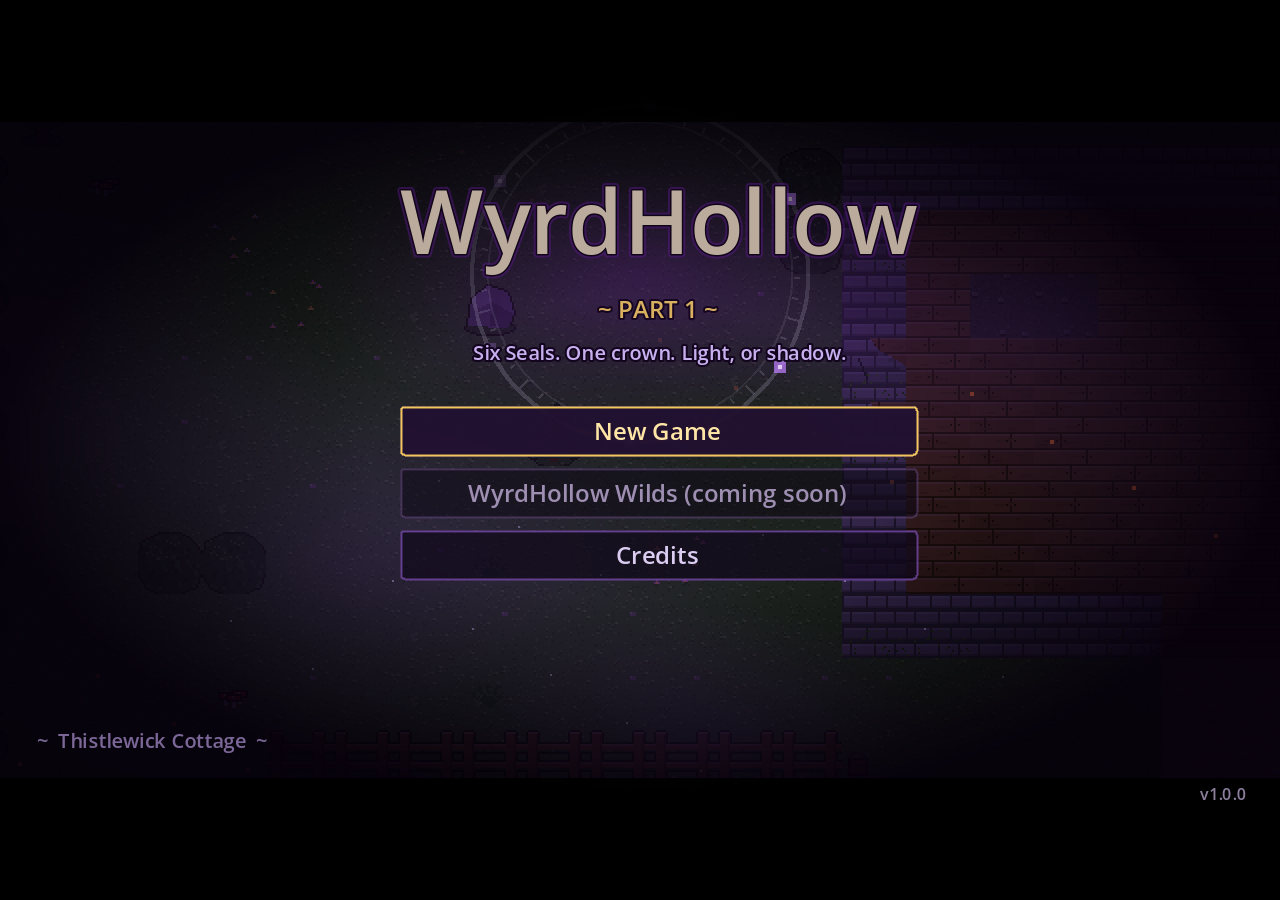
==== play/index.html @ 9dd9831a "iPhone: Add to Home Screen card for full screen" ====
<!DOCTYPE html>
<html lang="en">
	<head>
		<meta charset="utf-8">
		<meta name="viewport" content="width=device-width, user-scalable=no, initial-scale=1.0">
		<title>WyrdHollow</title>
		<style>
html, body, #canvas {
	margin: 0;
	padding: 0;
	border: 0;
}

body {
	color: white;
	background-color: black;
	overflow: hidden;
	touch-action: none;
}

#canvas {
	display: block;
}

#canvas:focus {
	outline: none;
}

#status, #status-splash, #status-progress {
	position: absolute;
	left: 0;
	right: 0;
}

#status, #status-splash {
	top: 0;
	bottom: 0;
}

#status {
	background-color: #242424;
	display: flex;
	flex-direction: column;
	justify-content: center;
	align-items: center;
	visibility: hidden;
}

#status-splash {
	max-height: 100%;
	max-width: 100%;
	margin: auto;
}

#status-splash.show-image--false {
	display: none;
}

#status-splash.fullsize--true {
	height: 100%;
	width: 100%;
	object-fit: contain;
}

#status-splash.use-filter--false {
	image-rendering: pixelated;
}

#status-progress, #status-notice {
	display: none;
}

#status-progress {
	bottom: 10%;
	width: 50%;
	margin: 0 auto;
}

#status-notice {
	background-color: #5b3943;
	border-radius: 0.5rem;
	border: 1px solid #9b3943;
	color: #e0e0e0;
	font-family: 'Noto Sans', 'Droid Sans', Arial, sans-serif;
	line-height: 1.3;
	margin: 0 2rem;
	overflow: hidden;
	padding: 1rem;
	text-align: center;
	z-index: 1;
}
		</style>
		<link id="-gd-engine-icon" rel="icon" type="image/png" href="index.icon.png" />
<link rel="apple-touch-icon" href="index.apple-touch-icon.png"/>
<link rel="manifest" href="index.manifest.json">
<meta name='viewport' content='width=device-width, user-scalable=no, initial-scale=1.0, viewport-fit=cover'><meta name='apple-mobile-web-app-capable' content='yes'><meta name='mobile-web-app-capable' content='yes'><meta name='apple-mobile-web-app-status-bar-style' content='black-translucent'><meta name='apple-mobile-web-app-title' content='WyrdHollow'><style>body{background:#07040c}#rotate{display:none;position:fixed;inset:0;z-index:99;background:#07040c;color:#efe8ff;font:600 18px system-ui,sans-serif;align-items:center;justify-content:center;text-align:center;padding:24px;line-height:1.5}#rotate b{display:block;font-size:44px;color:#ffcf5a}@media (orientation:portrait) and (pointer:coarse){#rotate{display:flex}}#ioscard{position:fixed;inset:0;z-index:100;background:radial-gradient(circle at 50% 30%,#241536,#07040c 70%);color:#efe8ff;display:flex;align-items:center;justify-content:center;padding:16px;overflow:auto;font:15px/1.45 system-ui,sans-serif}#ioscard .c{max-width:520px;width:100%}#ioscard h2{margin:0 0 6px;font:700 22px Georgia,serif;color:#ffcf5a;text-align:center}#ioscard .s{margin:0 0 10px;color:#cfc6e6;text-align:center}#ioscard ol{margin:0 0 10px;padding-left:22px}#ioscard li{margin:6px 0}#ioscard b{color:#fff3c4}#ioscard .n{margin:0 0 12px;font-size:12px;color:#a99fc2;text-align:center}#ioscard button{display:block;margin:0 auto;background:transparent;color:#efe8ff;border:1px solid #a99fc2;border-radius:999px;padding:9px 18px;font:600 14px system-ui,sans-serif}</style><script>(function(){var ios=/iPhone|iPad|iPod/.test(navigator.userAgent)||(navigator.platform==='MacIntel'&&navigator.maxTouchPoints>1);var app=navigator.standalone||matchMedia('(display-mode: fullscreen), (display-mode: standalone)').matches;var seen=false;try{seen=sessionStorage.getItem('wh_ios_card')==='1';}catch(e){}addEventListener('DOMContentLoaded',function(){var d=document.createElement('div');d.id='rotate';d.innerHTML='<div><b>&#8635;</b>Turn your phone sideways to play WyrdHollow</div>';document.body.appendChild(d);if(ios&&!app&&!seen){var k=document.createElement('div');k.id='ioscard';k.innerHTML='<div class=c><h2>Play WyrdHollow full screen</h2><p class=s>iPhones only show web games inside Safari. Add WyrdHollow to your Home Screen and it opens like an app: full screen, no browser.</p><ol><li>Tap the <b>Share</b> button (the square with an arrow pointing up) (on newer iPhones it is inside the <b>&#8226;&#8226;&#8226;</b> menu).</li><li>Choose <b>Add to Home Screen</b>, then <b>Add</b>.</li><li>Open <b>WyrdHollow</b> from your Home Screen and turn your phone sideways.</li></ol><p class=n>Games saved here in Safari stay in Safari; the Home Screen app keeps its own saves.</p><button id=iosgo>Play here in Safari instead</button></div>';document.body.appendChild(k);['touchstart','touchmove','touchend'].forEach(function(t){k.addEventListener(t,function(e){e.stopPropagation();},{passive:true});});document.getElementById('iosgo').addEventListener('click',function(){k.remove();try{sessionStorage.setItem('wh_ios_card','1');}catch(e){}});}});function full(){var e=document.documentElement;if(!document.fullscreenElement&&e.requestFullscreen){e.requestFullscreen({navigationUI:'hide'}).then(function(){if(screen.orientation&&screen.orientation.lock){screen.orientation.lock('landscape').catch(function(){});}}).catch(function(){});}}if(!ios){addEventListener('touchend',full,{passive:true});addEventListener('click',function(){if(matchMedia('(pointer:coarse)').matches){full();}});}})();</script>
	</head>
	<body>
		<canvas id="canvas">
			Your browser does not support the canvas tag.
		</canvas>

		<noscript>
			Your browser does not support JavaScript.
		</noscript>

		<div id="status">
			<img id="status-splash" class="show-image--true fullsize--true use-filter--true" src="index.png" alt="">
			<progress id="status-progress"></progress>
			<div id="status-notice"></div>
		</div>

		<script src="index.js"></script>
		<script>
const GODOT_CONFIG = {"args":[],"canvasResizePolicy":2,"emscriptenPoolSize":8,"ensureCrossOriginIsolationHeaders":false,"executable":"index","experimentalVK":true,"fileSizes":{"index.pck":4918528,"index.wasm":39514754},"focusCanvas":true,"gdextensionLibs":[],"godotPoolSize":4,"serviceWorker":"index.service.worker.js"};
const GODOT_THREADS_ENABLED = false;
const engine = new Engine(GODOT_CONFIG);

(function () {
	const statusOverlay = document.getElementById('status');
	const statusProgress = document.getElementById('status-progress');
	const statusNotice = document.getElementById('status-notice');

	let initializing = true;
	let statusMode = '';

	function setStatusMode(mode) {
		if (statusMode === mode || !initializing) {
			return;
		}
		if (mode === 'hidden') {
			statusOverlay.remove();
			initializing = false;
			return;
		}
		statusOverlay.style.visibility = 'visible';
		statusProgress.style.display = mode === 'progress' ? 'block' : 'none';
		statusNotice.style.display = mode === 'notice' ? 'block' : 'none';
		statusMode = mode;
	}

	function setStatusNotice(text) {
		while (statusNotice.lastChild) {
			statusNotice.removeChild(statusNotice.lastChild);
		}
		const lines = text.split('\n');
		lines.forEach((line) => {
			statusNotice.appendChild(document.createTextNode(line));
			statusNotice.appendChild(document.createElement('br'));
		});
	}

	function displayFailureNotice(err) {
		console.error(err);
		if (err instanceof Error) {
			setStatusNotice(err.message);
		} else if (typeof err === 'string') {
			setStatusNotice(err);
		} else {
			setStatusNotice('An unknown error occurred.');
		}
		setStatusMode('notice');
		initializing = false;
	}

	const missing = Engine.getMissingFeatures({
		threads: GODOT_THREADS_ENABLED,
	});

	if (missing.length !== 0) {
		if (GODOT_CONFIG['serviceWorker'] && GODOT_CONFIG['ensureCrossOriginIsolationHeaders'] && 'serviceWorker' in navigator) {
			let serviceWorkerRegistrationPromise;
			try {
				serviceWorkerRegistrationPromise = navigator.serviceWorker.getRegistration();
			} catch (err) {
				serviceWorkerRegistrationPromise = Promise.reject(new Error('Service worker registration failed.'));
			}
			// There's a chance that installing the service worker would fix the issue
			Promise.race([
				serviceWorkerRegistrationPromise.then((registration) => {
					if (registration != null) {
						return Promise.reject(new Error('Service worker already exists.'));
					}
					return registration;
				}).then(() => engine.installServiceWorker()),
				// For some reason, `getRegistration()` can stall
				new Promise((resolve) => {
					setTimeout(() => resolve(), 2000);
				}),
			]).then(() => {
				// Reload if there was no error.
				window.location.reload();
			}).catch((err) => {
				console.error('Error while registering service worker:', err);
			});
		} else {
			// Display the message as usual
			const missingMsg = 'Error\nThe following features required to run Godot projects on the Web are missing:\n';
			displayFailureNotice(missingMsg + missing.join('\n'));
		}
	} else {
		setStatusMode('progress');
		engine.startGame({
			'onProgress': function (current, total) {
				if (current > 0 && total > 0) {
					statusProgress.value = current;
					statusProgress.max = total;
				} else {
					statusProgress.removeAttribute('value');
					statusProgress.removeAttribute('max');
				}
			},
		}).then(() => {
			setStatusMode('hidden');
		}, displayFailureNotice);
	}
}());
		</script>
	</body>
</html>
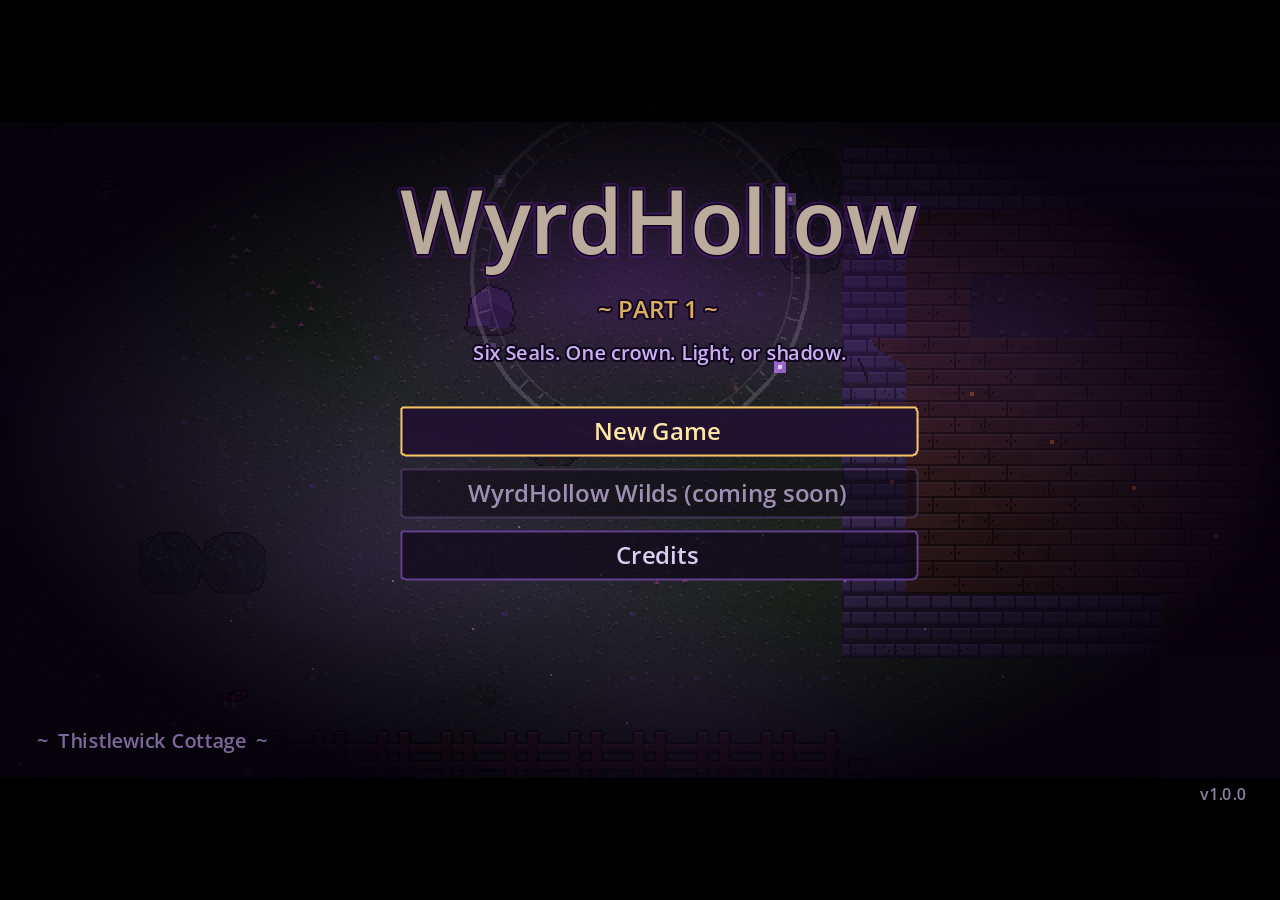
==== commit 15468ec6: "Bigger, easier touch buttons" ====
--- a/play/index.html
+++ b/play/index.html
@@ -112,7 +112,7 @@
 
 		<script src="index.js"></script>
 		<script>
-const GODOT_CONFIG = {"args":[],"canvasResizePolicy":2,"emscriptenPoolSize":8,"ensureCrossOriginIsolationHeaders":false,"executable":"index","experimentalVK":true,"fileSizes":{"index.pck":4918528,"index.wasm":39514754},"focusCanvas":true,"gdextensionLibs":[],"godotPoolSize":4,"serviceWorker":"index.service.worker.js"};
+const GODOT_CONFIG = {"args":[],"canvasResizePolicy":2,"emscriptenPoolSize":8,"ensureCrossOriginIsolationHeaders":false,"executable":"index","experimentalVK":true,"fileSizes":{"index.pck":4918848,"index.wasm":39514754},"focusCanvas":true,"gdextensionLibs":[],"godotPoolSize":4,"serviceWorker":"index.service.worker.js"};
 const GODOT_THREADS_ENABLED = false;
 const engine = new Engine(GODOT_CONFIG);
 
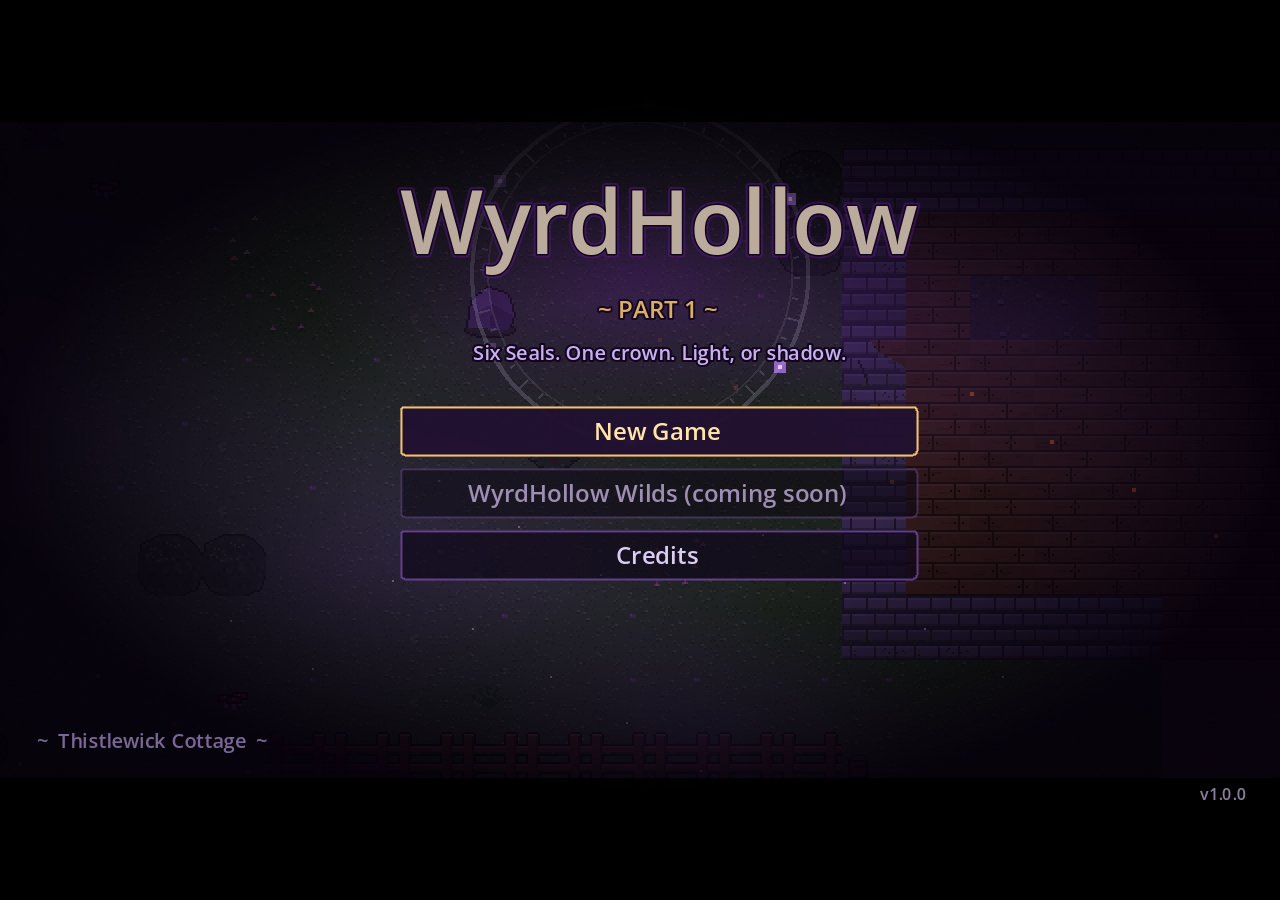
==== commit d68cdb52: "Phones: Pip's tips sit below the top buttons" ====
--- a/play/index.html
+++ b/play/index.html
@@ -112,7 +112,7 @@
 
 		<script src="index.js"></script>
 		<script>
-const GODOT_CONFIG = {"args":[],"canvasResizePolicy":2,"emscriptenPoolSize":8,"ensureCrossOriginIsolationHeaders":false,"executable":"index","experimentalVK":true,"fileSizes":{"index.pck":4918848,"index.wasm":39514754},"focusCanvas":true,"gdextensionLibs":[],"godotPoolSize":4,"serviceWorker":"index.service.worker.js"};
+const GODOT_CONFIG = {"args":[],"canvasResizePolicy":2,"emscriptenPoolSize":8,"ensureCrossOriginIsolationHeaders":false,"executable":"index","experimentalVK":true,"fileSizes":{"index.pck":27547948,"index.wasm":39514754},"focusCanvas":true,"gdextensionLibs":[],"godotPoolSize":4,"serviceWorker":"index.service.worker.js"};
 const GODOT_THREADS_ENABLED = false;
 const engine = new Engine(GODOT_CONFIG);
 
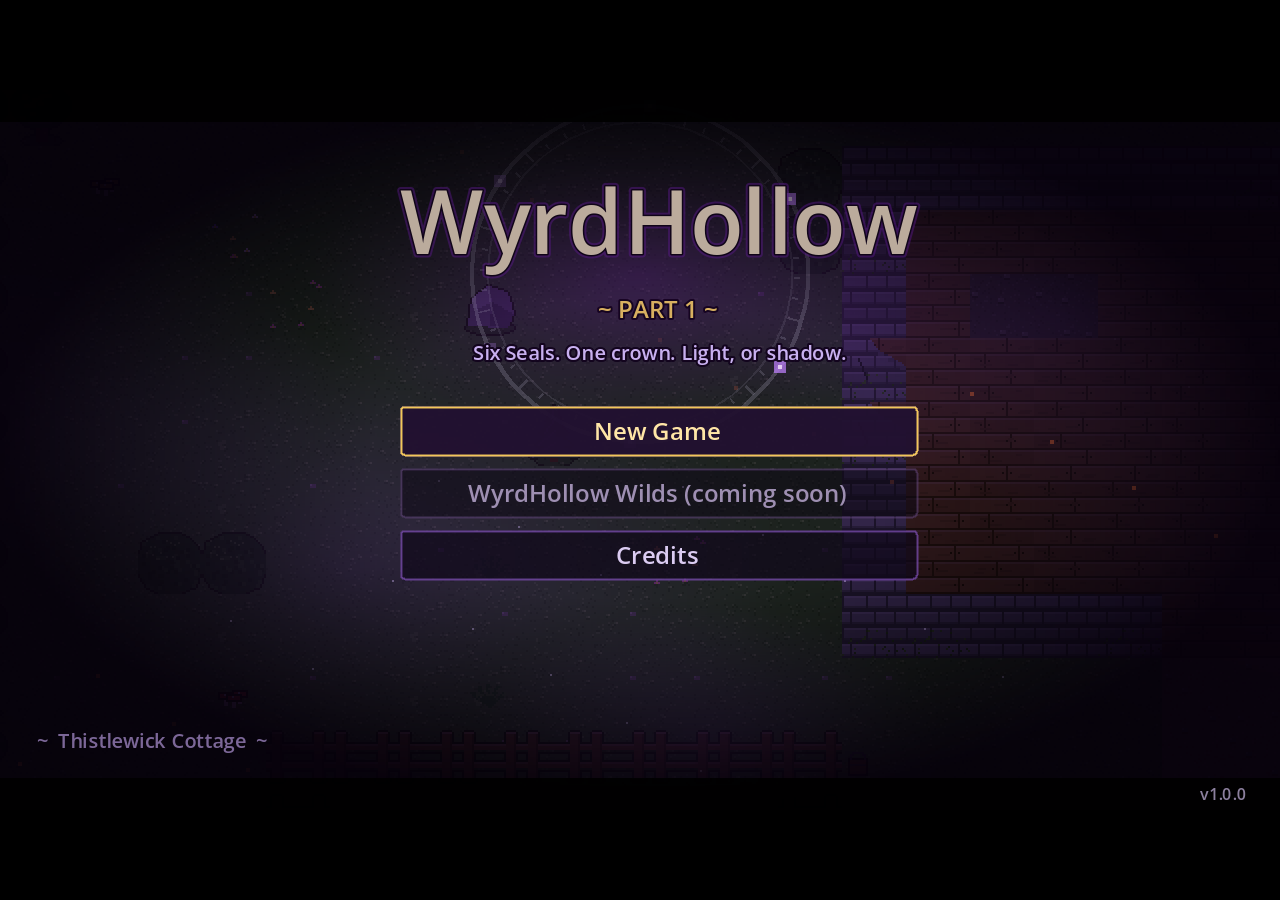
==== commit 0ba359b7: "Game update: visitors from beyond the valley (Veilborn, Thornkin, Astralyn, Hollowed, a Shadowborn c" ====
--- a/play/index.html
+++ b/play/index.html
@@ -112,7 +112,7 @@
 
 		<script src="index.js"></script>
 		<script>
-const GODOT_CONFIG = {"args":[],"canvasResizePolicy":2,"emscriptenPoolSize":8,"ensureCrossOriginIsolationHeaders":false,"executable":"index","experimentalVK":true,"fileSizes":{"index.pck":27547948,"index.wasm":39514754},"focusCanvas":true,"gdextensionLibs":[],"godotPoolSize":4,"serviceWorker":"index.service.worker.js"};
+const GODOT_CONFIG = {"args":[],"canvasResizePolicy":2,"emscriptenPoolSize":8,"ensureCrossOriginIsolationHeaders":false,"executable":"index","experimentalVK":true,"fileSizes":{"index.pck":5502728,"index.wasm":39514754},"focusCanvas":true,"gdextensionLibs":[],"godotPoolSize":4,"serviceWorker":"index.service.worker.js"};
 const GODOT_THREADS_ENABLED = false;
 const engine = new Engine(GODOT_CONFIG);
 
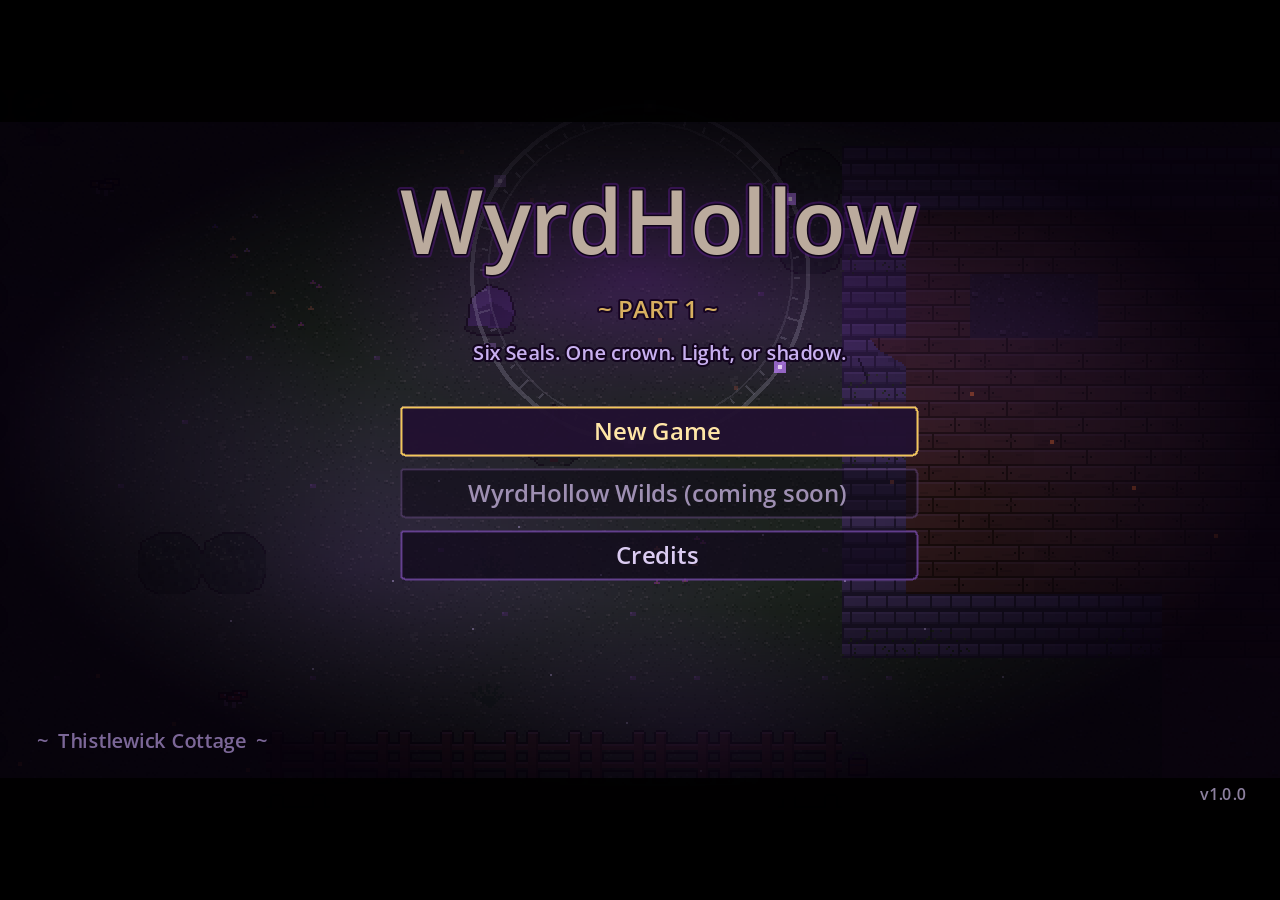
==== commit 61a03dd8: "Game update: painted portraits and detailed sprites for the five visitors, redrawn objects, gentler " ====
--- a/play/index.html
+++ b/play/index.html
@@ -112,7 +112,7 @@
 
 		<script src="index.js"></script>
 		<script>
-const GODOT_CONFIG = {"args":[],"canvasResizePolicy":2,"emscriptenPoolSize":8,"ensureCrossOriginIsolationHeaders":false,"executable":"index","experimentalVK":true,"fileSizes":{"index.pck":5502728,"index.wasm":39514754},"focusCanvas":true,"gdextensionLibs":[],"godotPoolSize":4,"serviceWorker":"index.service.worker.js"};
+const GODOT_CONFIG = {"args":[],"canvasResizePolicy":2,"emscriptenPoolSize":8,"ensureCrossOriginIsolationHeaders":false,"executable":"index","experimentalVK":true,"fileSizes":{"index.pck":5517640,"index.wasm":39514754},"focusCanvas":true,"gdextensionLibs":[],"godotPoolSize":4,"serviceWorker":"index.service.worker.js"};
 const GODOT_THREADS_ENABLED = false;
 const engine = new Engine(GODOT_CONFIG);
 
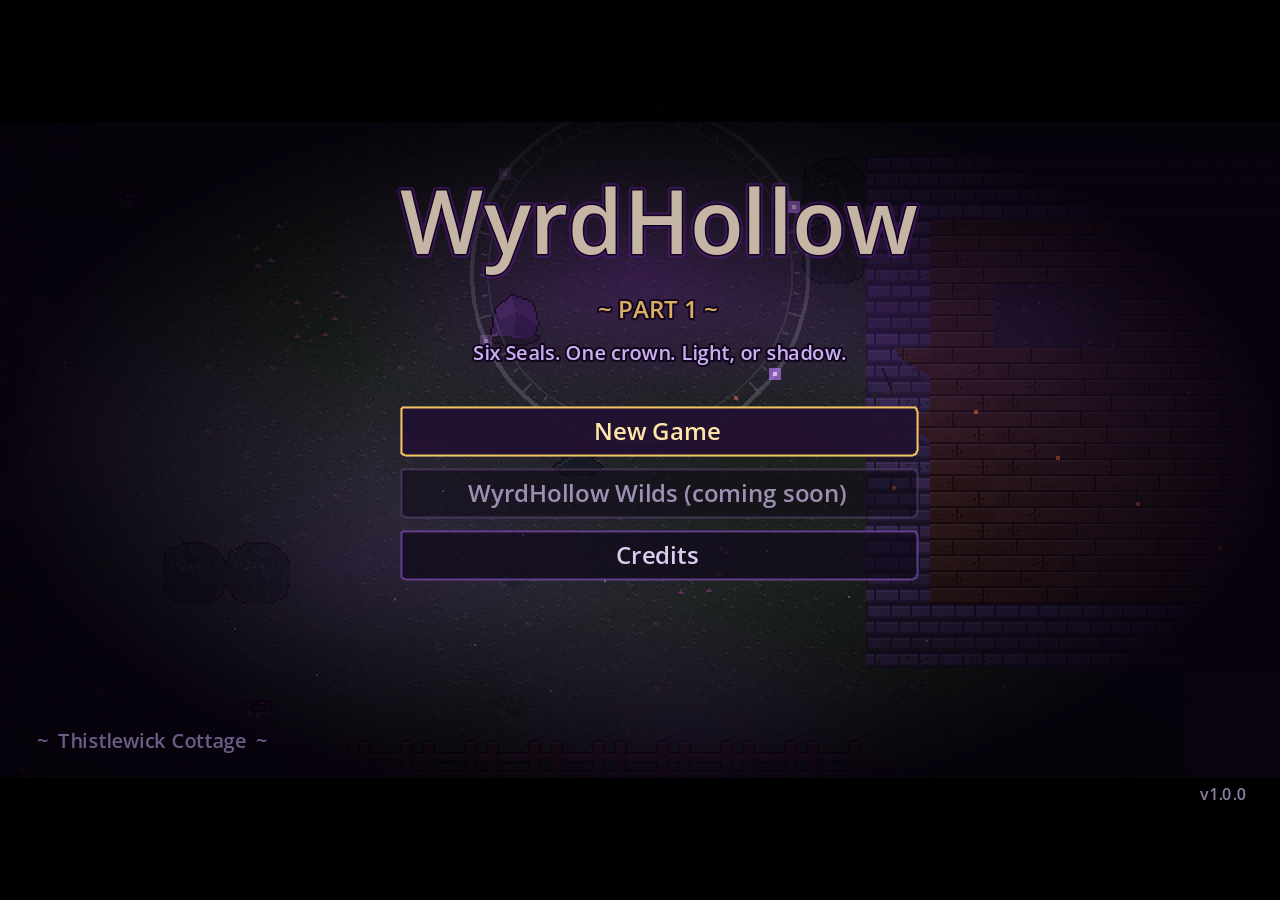
==== commit 8cdbbfa9: "Game update: Linnet in the main story and all four endings; the hero is Alder Fairweather, and his b" ====
--- a/play/index.html
+++ b/play/index.html
@@ -112,7 +112,7 @@
 
 		<script src="index.js"></script>
 		<script>
-const GODOT_CONFIG = {"args":[],"canvasResizePolicy":2,"emscriptenPoolSize":8,"ensureCrossOriginIsolationHeaders":false,"executable":"index","experimentalVK":true,"fileSizes":{"index.pck":5517640,"index.wasm":39514754},"focusCanvas":true,"gdextensionLibs":[],"godotPoolSize":4,"serviceWorker":"index.service.worker.js"};
+const GODOT_CONFIG = {"args":[],"canvasResizePolicy":2,"emscriptenPoolSize":8,"ensureCrossOriginIsolationHeaders":false,"executable":"index","experimentalVK":true,"fileSizes":{"index.pck":5531884,"index.wasm":39514754},"focusCanvas":true,"gdextensionLibs":[],"godotPoolSize":4,"serviceWorker":"index.service.worker.js"};
 const GODOT_THREADS_ENABLED = false;
 const engine = new Engine(GODOT_CONFIG);
 
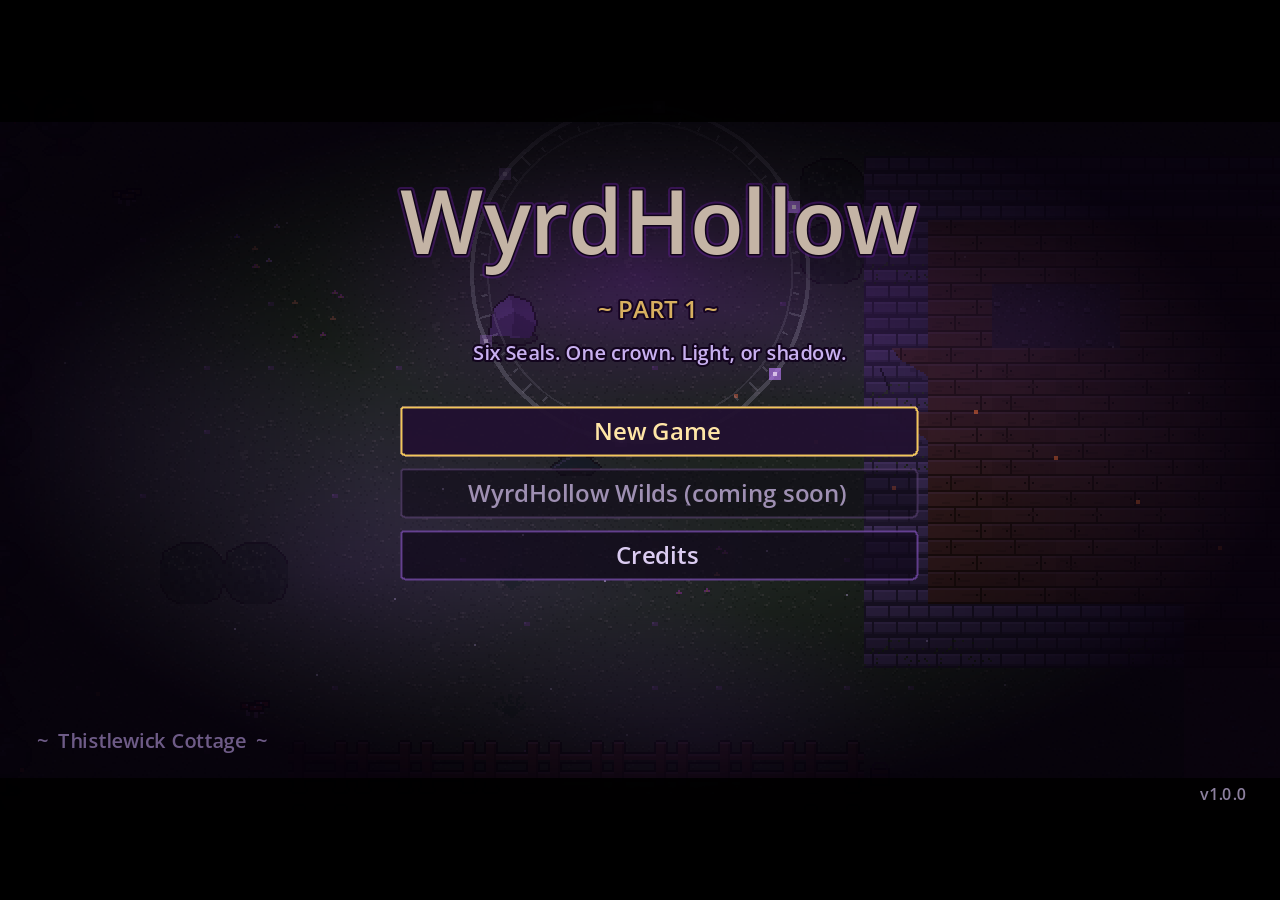
==== commit 02519de9: "Game update: fishing works by holding a finger anywhere on the screen; Ironroot's wand-carver is Lin" ====
--- a/play/index.html
+++ b/play/index.html
@@ -112,7 +112,7 @@
 
 		<script src="index.js"></script>
 		<script>
-const GODOT_CONFIG = {"args":[],"canvasResizePolicy":2,"emscriptenPoolSize":8,"ensureCrossOriginIsolationHeaders":false,"executable":"index","experimentalVK":true,"fileSizes":{"index.pck":5531884,"index.wasm":39514754},"focusCanvas":true,"gdextensionLibs":[],"godotPoolSize":4,"serviceWorker":"index.service.worker.js"};
+const GODOT_CONFIG = {"args":[],"canvasResizePolicy":2,"emscriptenPoolSize":8,"ensureCrossOriginIsolationHeaders":false,"executable":"index","experimentalVK":true,"fileSizes":{"index.pck":5533228,"index.wasm":39514754},"focusCanvas":true,"gdextensionLibs":[],"godotPoolSize":4,"serviceWorker":"index.service.worker.js"};
 const GODOT_THREADS_ENABLED = false;
 const engine = new Engine(GODOT_CONFIG);
 
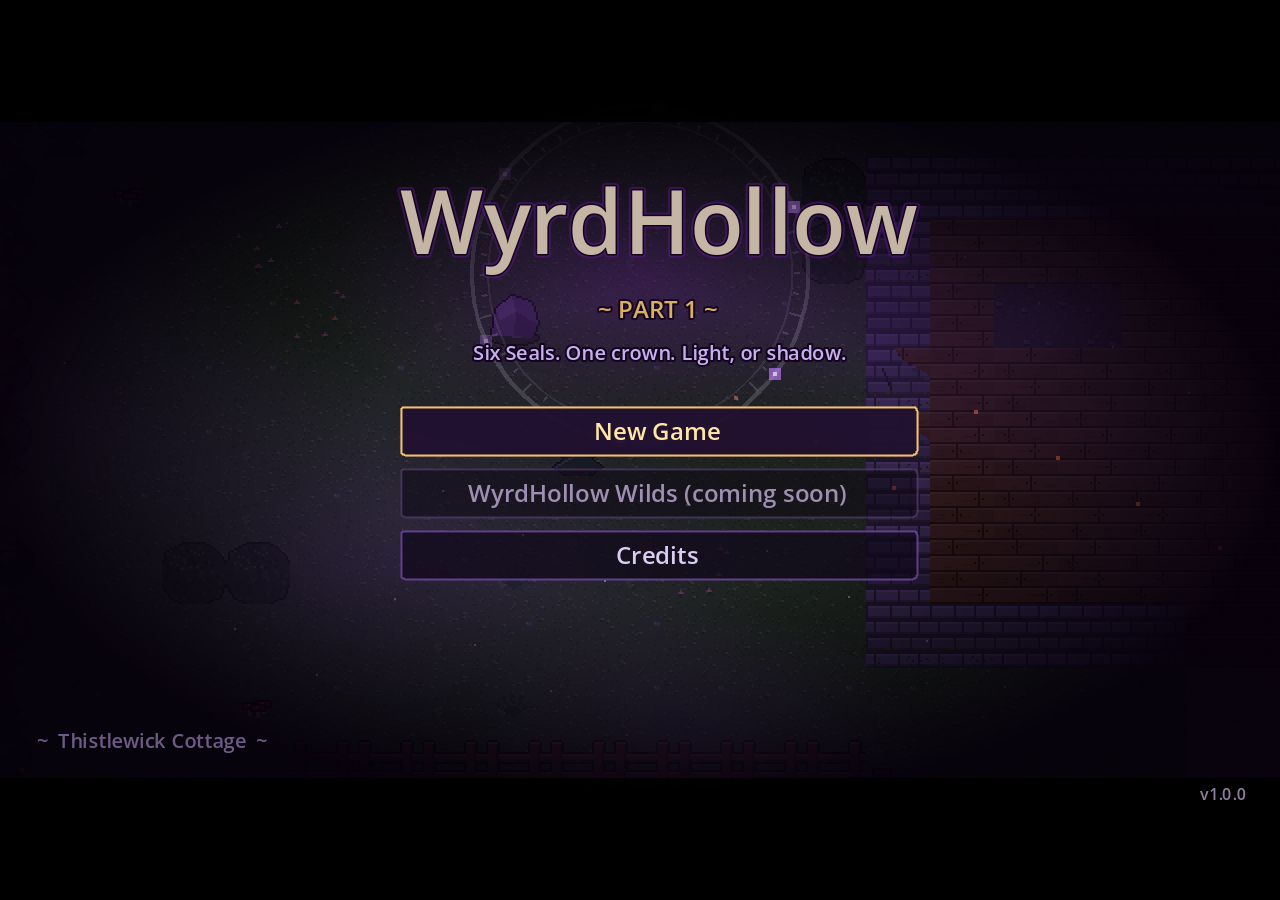
==== commit fbaa3b4b: "Play page: loom can be woven by tapping the coloured threads (phones and mouse) Co-Authored-By: Clau" ====
--- a/play/index.html
+++ b/play/index.html
@@ -112,7 +112,7 @@
 
 		<script src="index.js"></script>
 		<script>
-const GODOT_CONFIG = {"args":[],"canvasResizePolicy":2,"emscriptenPoolSize":8,"ensureCrossOriginIsolationHeaders":false,"executable":"index","experimentalVK":true,"fileSizes":{"index.pck":5533228,"index.wasm":39514754},"focusCanvas":true,"gdextensionLibs":[],"godotPoolSize":4,"serviceWorker":"index.service.worker.js"};
+const GODOT_CONFIG = {"args":[],"canvasResizePolicy":2,"emscriptenPoolSize":8,"ensureCrossOriginIsolationHeaders":false,"executable":"index","experimentalVK":true,"fileSizes":{"index.pck":5534140,"index.wasm":39514754},"focusCanvas":true,"gdextensionLibs":[],"godotPoolSize":4,"serviceWorker":"index.service.worker.js"};
 const GODOT_THREADS_ENABLED = false;
 const engine = new Engine(GODOT_CONFIG);
 
